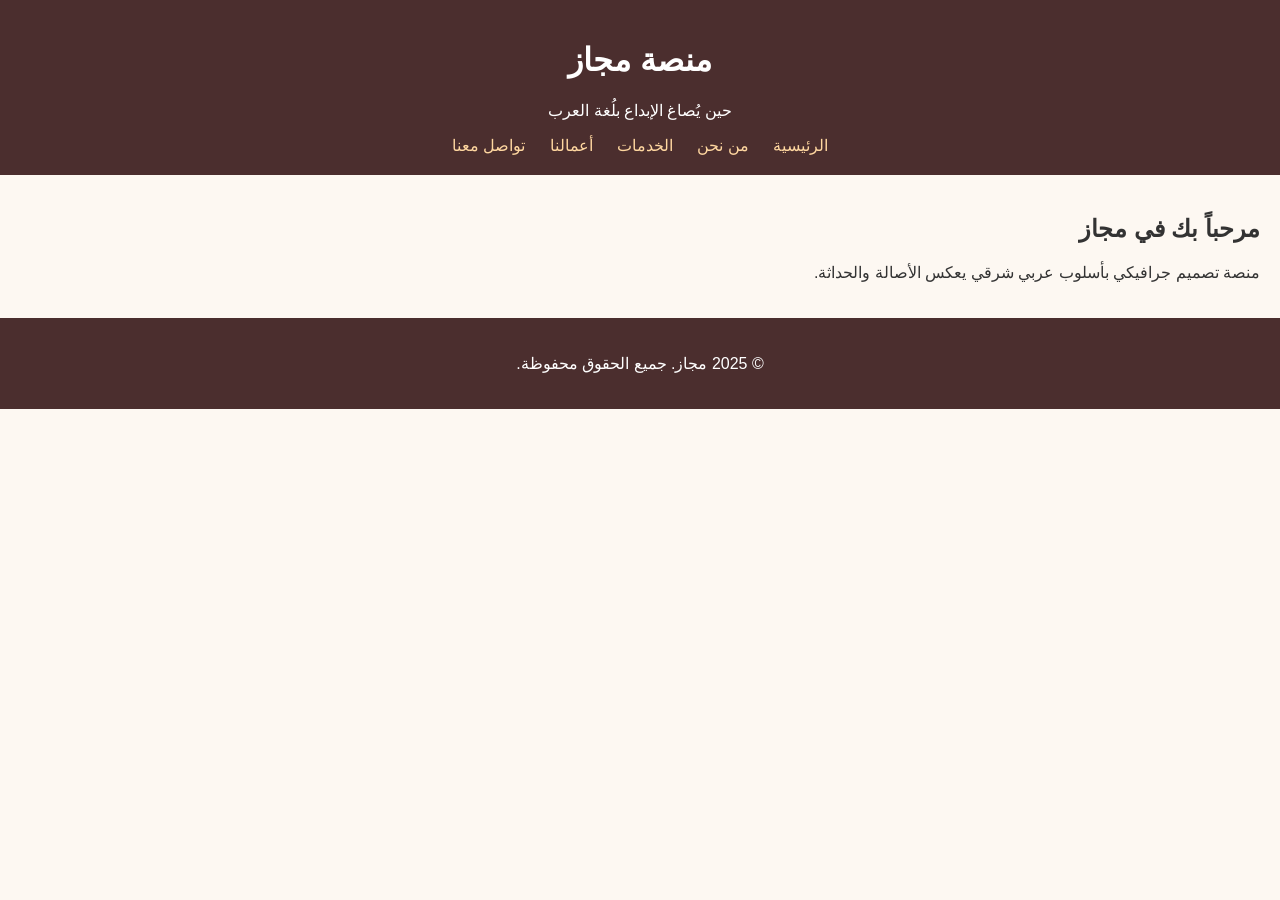
==== index.html @ 80d88977 "Add files via upload" ====
<!DOCTYPE html>
<html lang="ar" dir="rtl">
<head>
    <meta charset="UTF-8">
    <title>مجاز | حين يُصاغ الإبداع بلُغة العرب</title>
    <link rel="stylesheet" href="style.css">
</head>
<body>
    <header>
        <h1>منصة مجاز</h1>
        <p>حين يُصاغ الإبداع بلُغة العرب</p>
        <nav>
            <a href="index.html">الرئيسية</a>
            <a href="about.html">من نحن</a>
            <a href="services.html">الخدمات</a>
            <a href="portfolio.html">أعمالنا</a>
            <a href="contact.html">تواصل معنا</a>
        </nav>
    </header>
    <main>
        <h2>مرحباً بك في مجاز</h2>
        <p>منصة تصميم جرافيكي بأسلوب عربي شرقي يعكس الأصالة والحداثة.</p>
    </main>
    <footer>
        <p>© 2025 مجاز. جميع الحقوق محفوظة.</p>
    </footer>
</body>
</html>
---- style.css ----
body {
    font-family: 'Arial', sans-serif;
    background-color: #fdf8f2;
    color: #333;
    margin: 0;
    padding: 0;
    direction: rtl;
    text-align: right;
}

header, footer {
    background-color: #4b2e2e;
    color: #fff;
    padding: 20px;
    text-align: center;
}

nav a {
    margin: 0 10px;
    color: #ffd7a0;
    text-decoration: none;
}

main {
    padding: 20px;
}
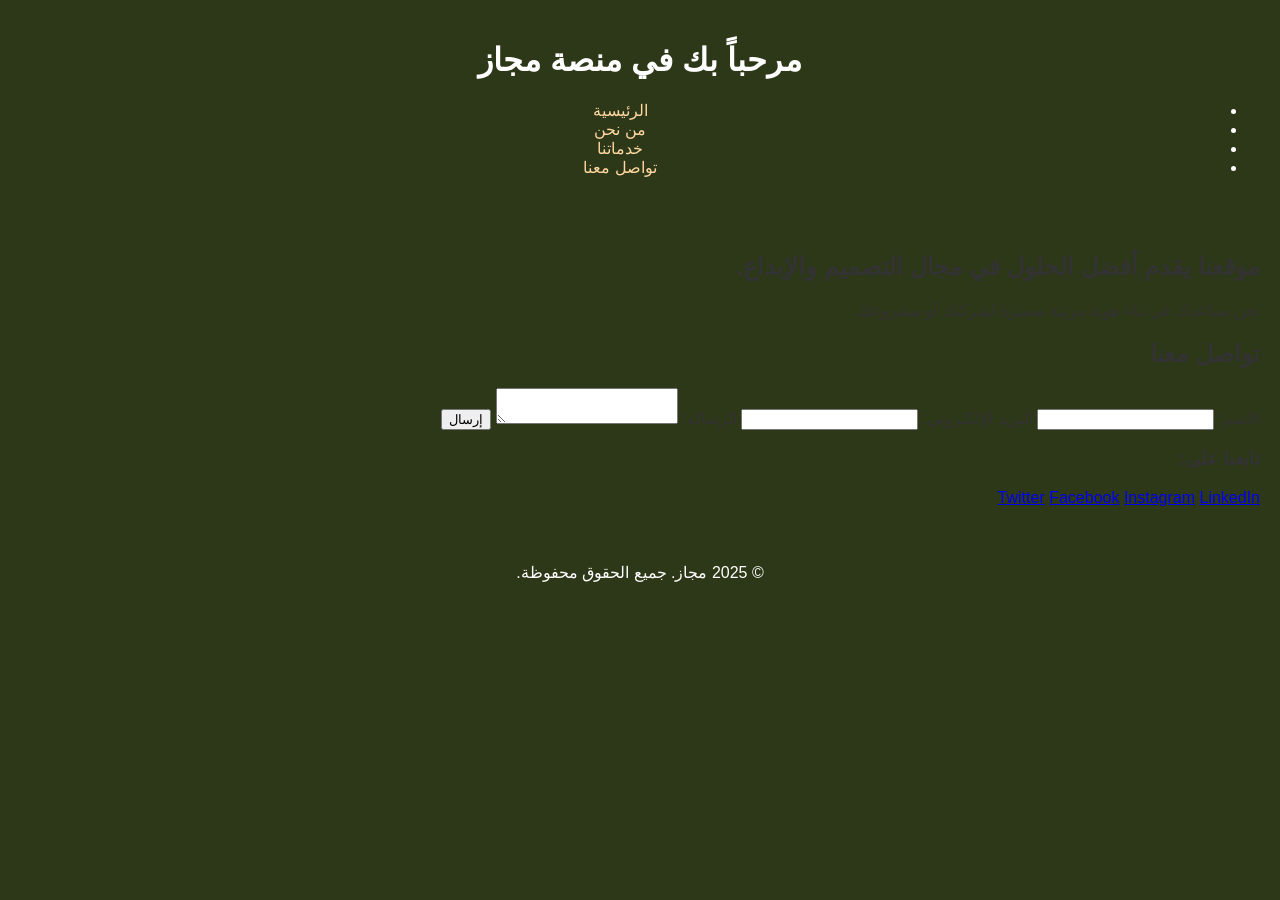
==== commit 84fdd99c: "Update index.html" ====
--- a/index.html
+++ b/index.html
@@ -1,28 +1,64 @@
 <!DOCTYPE html>
-<html lang="ar" dir="rtl">
+<html lang="ar">
 <head>
     <meta charset="UTF-8">
-    <title>مجاز | حين يُصاغ الإبداع بلُغة العرب</title>
+    <meta name="viewport" content="width=device-width, initial-scale=1.0">
+    <title>مجاز - المنصة</title>
     <link rel="stylesheet" href="style.css">
 </head>
 <body>
+
+    <!-- Header -->
     <header>
-        <h1>منصة مجاز</h1>
-        <p>حين يُصاغ الإبداع بلُغة العرب</p>
+        <h1>مرحباً بك في منصة مجاز</h1>
         <nav>
-            <a href="index.html">الرئيسية</a>
-            <a href="about.html">من نحن</a>
-            <a href="services.html">الخدمات</a>
-            <a href="portfolio.html">أعمالنا</a>
-            <a href="contact.html">تواصل معنا</a>
+            <ul>
+                <li><a href="index.html">الرئيسية</a></li>
+                <li><a href="about.html">من نحن</a></li>
+                <li><a href="services.html">خدماتنا</a></li>
+                <li><a href="contact.html">تواصل معنا</a></li>
+            </ul>
         </nav>
     </header>
+
+    <!-- Main Content -->
     <main>
-        <h2>مرحباً بك في مجاز</h2>
-        <p>منصة تصميم جرافيكي بأسلوب عربي شرقي يعكس الأصالة والحداثة.</p>
+        <section class="intro">
+            <h2>موقعنا يقدم أفضل الحلول في مجال التصميم والإبداع.</h2>
+            <p>نحن نساعدك في بناء هوية مرئية متميزة لشركتك أو مشروعك.</p>
+        </section>
+
+        <!-- Contact Form Section -->
+        <section class="contact">
+            <h2>تواصل معنا</h2>
+            <form action="https://formspree.io/f/your-email" method="POST">
+                <label for="name">الاسم:</label>
+                <input type="text" id="name" name="name" required>
+
+                <label for="email">البريد الإلكتروني:</label>
+                <input type="email" id="email" name="email" required>
+
+                <label for="message">الرسالة:</label>
+                <textarea id="message" name="message" required></textarea>
+
+                <button type="submit">إرسال</button>
+            </form>
+        </section>
+
+        <!-- Social Media Links -->
+        <section class="social-links">
+            <h3>تابعنا على:</h3>
+            <a href="https://twitter.com/your-profile" target="_blank">Twitter</a>
+            <a href="https://facebook.com/your-profile" target="_blank">Facebook</a>
+            <a href="https://instagram.com/your-profile" target="_blank">Instagram</a>
+            <a href="https://linkedin.com/your-profile" target="_blank">LinkedIn</a>
+        </section>
     </main>
+
+    <!-- Footer -->
     <footer>
-        <p>© 2025 مجاز. جميع الحقوق محفوظة.</p>
+        <p>&copy; 2025 مجاز. جميع الحقوق محفوظة.</p>
     </footer>
+
 </body>
-</html>+</html>
--- a/style.css
+++ b/style.css
@@ -1,6 +1,6 @@
 body {
     font-family: 'Arial', sans-serif;
-    background-color: #fdf8f2;
+    background-color: #2d3818;
     color: #333;
     margin: 0;
     padding: 0;
@@ -9,7 +9,7 @@
 }
 
 header, footer {
-    background-color: #4b2e2e;
+    background-color: #2d3818;
     color: #fff;
     padding: 20px;
     text-align: center;
@@ -23,4 +23,4 @@
 
 main {
     padding: 20px;
-}+}
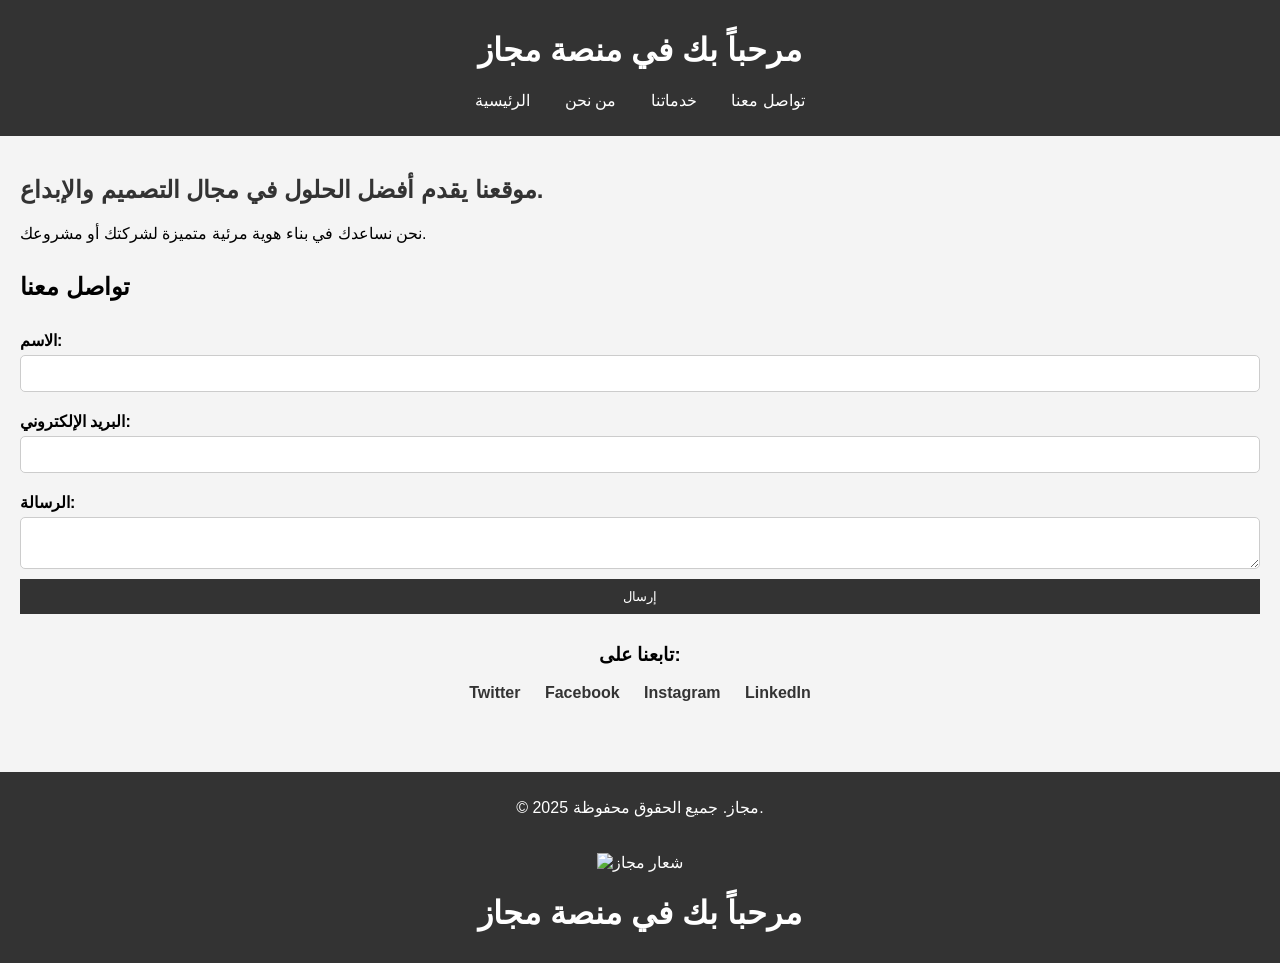
==== commit fb82abce: "Update index.html" ====
--- a/index.html
+++ b/index.html
@@ -62,3 +62,9 @@
 
 </body>
 </html>
+<!-- مثال لإضافة صورة الشعار في الهيدر -->
+<header>
+    <img src="path/to/logo.png" alt="شعار مجاز" class="logo">
+    <h1>مرحباً بك في منصة مجاز</h1>
+    <!-- باقي الكود -->
+</header>
--- a/style.css
+++ b/style.css
@@ -1,26 +1,95 @@
+/* Basic Styling */
 body {
-    font-family: 'Arial', sans-serif;
-    background-color: #2d3818;
-    color: #333;
+    font-family: Arial, sans-serif;
+    background-color: #f4f4f4;
     margin: 0;
     padding: 0;
-    direction: rtl;
-    text-align: right;
 }
 
-header, footer {
-    background-color: #2d3818;
-    color: #fff;
-    padding: 20px;
+header {
+    background-color: #333;
+    color: white;
+    padding: 10px 0;
     text-align: center;
 }
 
-nav a {
-    margin: 0 10px;
-    color: #ffd7a0;
+header nav ul {
+    list-style: none;
+    padding: 0;
+}
+
+header nav ul li {
+    display: inline;
+    margin: 0 15px;
+}
+
+header nav ul li a {
+    color: white;
     text-decoration: none;
 }
 
 main {
     padding: 20px;
 }
+
+.intro h2 {
+    color: #333;
+}
+
+.contact {
+    margin-top: 30px;
+}
+
+.contact form {
+    display: flex;
+    flex-direction: column;
+}
+
+.contact label {
+    margin-top: 10px;
+    font-weight: bold;
+}
+
+.contact input, .contact textarea {
+    padding: 10px;
+    margin-top: 5px;
+    margin-bottom: 10px;
+    border: 1px solid #ccc;
+    border-radius: 5px;
+}
+
+.contact button {
+    padding: 10px;
+    background-color: #333;
+    color: white;
+    border: none;
+    cursor: pointer;
+}
+
+.contact button:hover {
+    background-color: #555;
+}
+
+.social-links {
+    margin-top: 30px;
+    text-align: center;
+}
+
+.social-links a {
+    margin: 0 10px;
+    text-decoration: none;
+    color: #333;
+    font-weight: bold;
+}
+
+.social-links a:hover {
+    color: #007bff;
+}
+
+footer {
+    background-color: #333;
+    color: white;
+    padding: 10px 0;
+    text-align: center;
+    margin-top: 50px;
+}
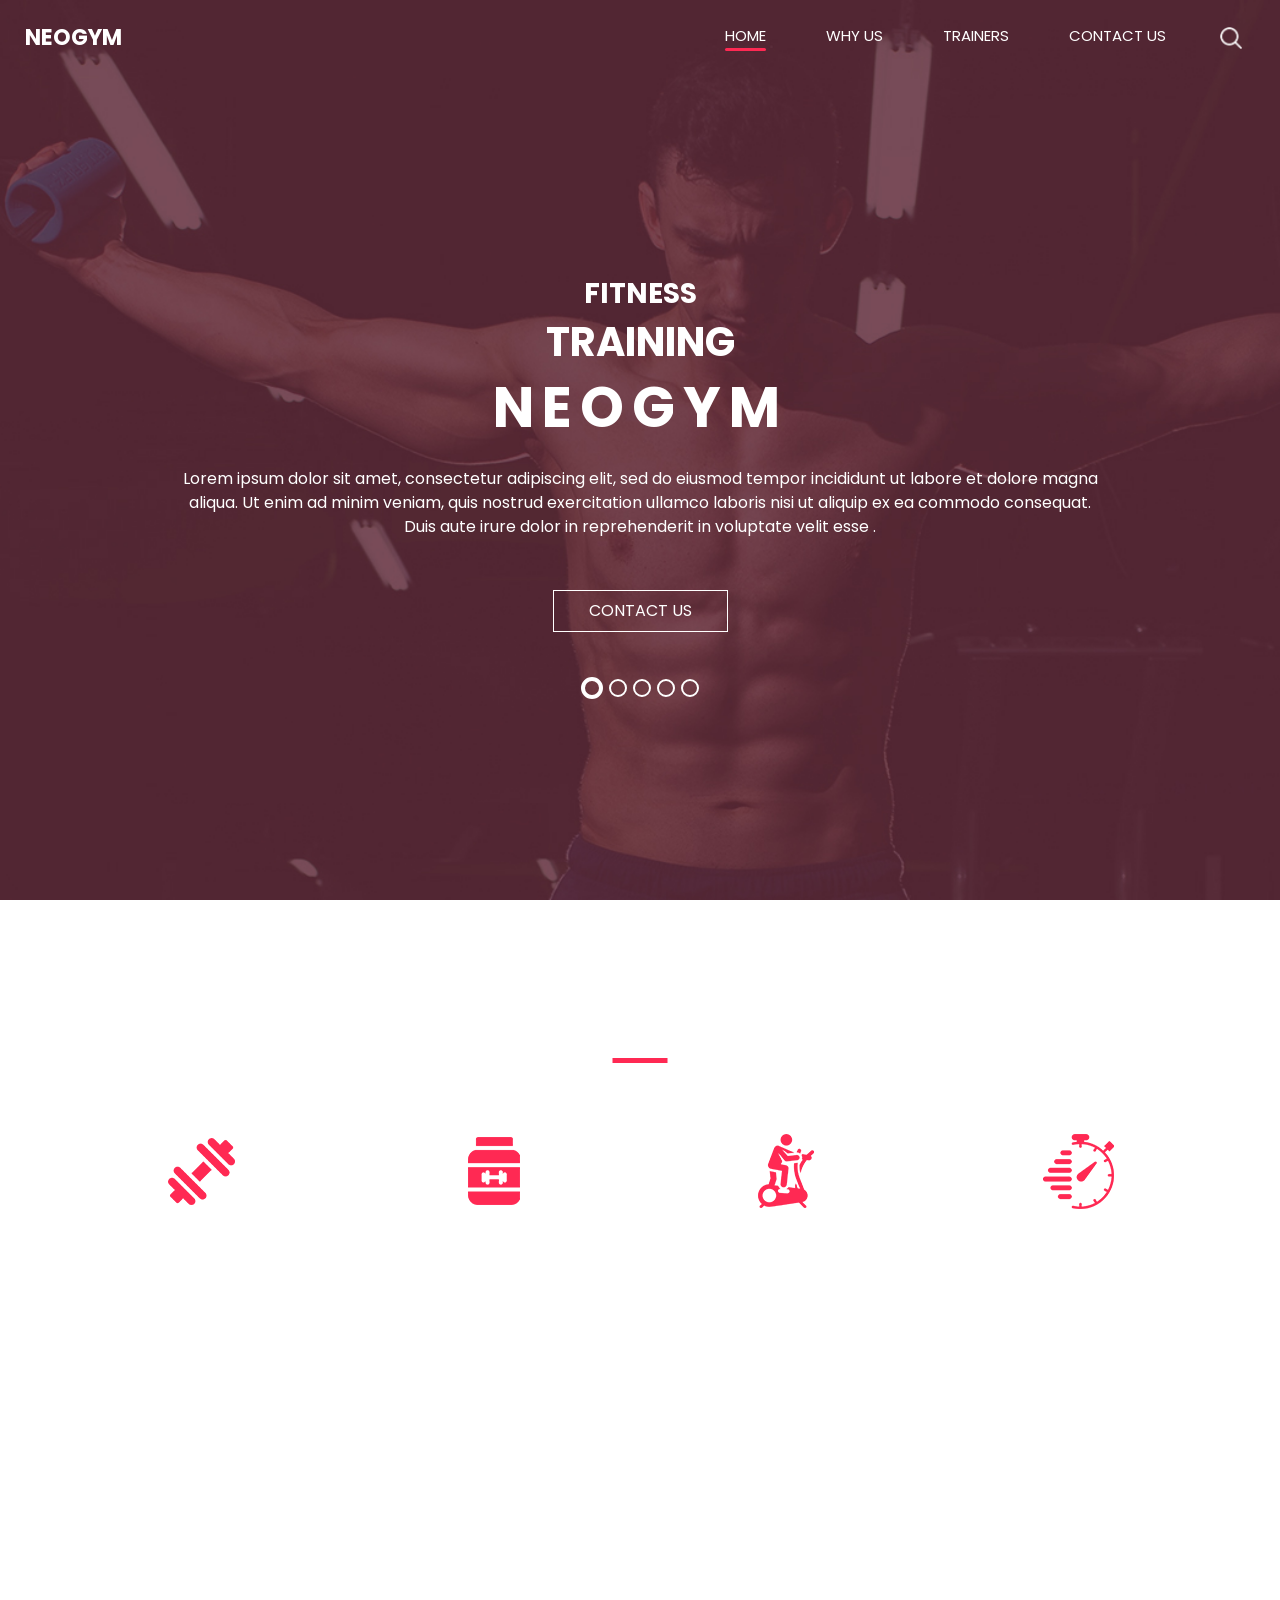
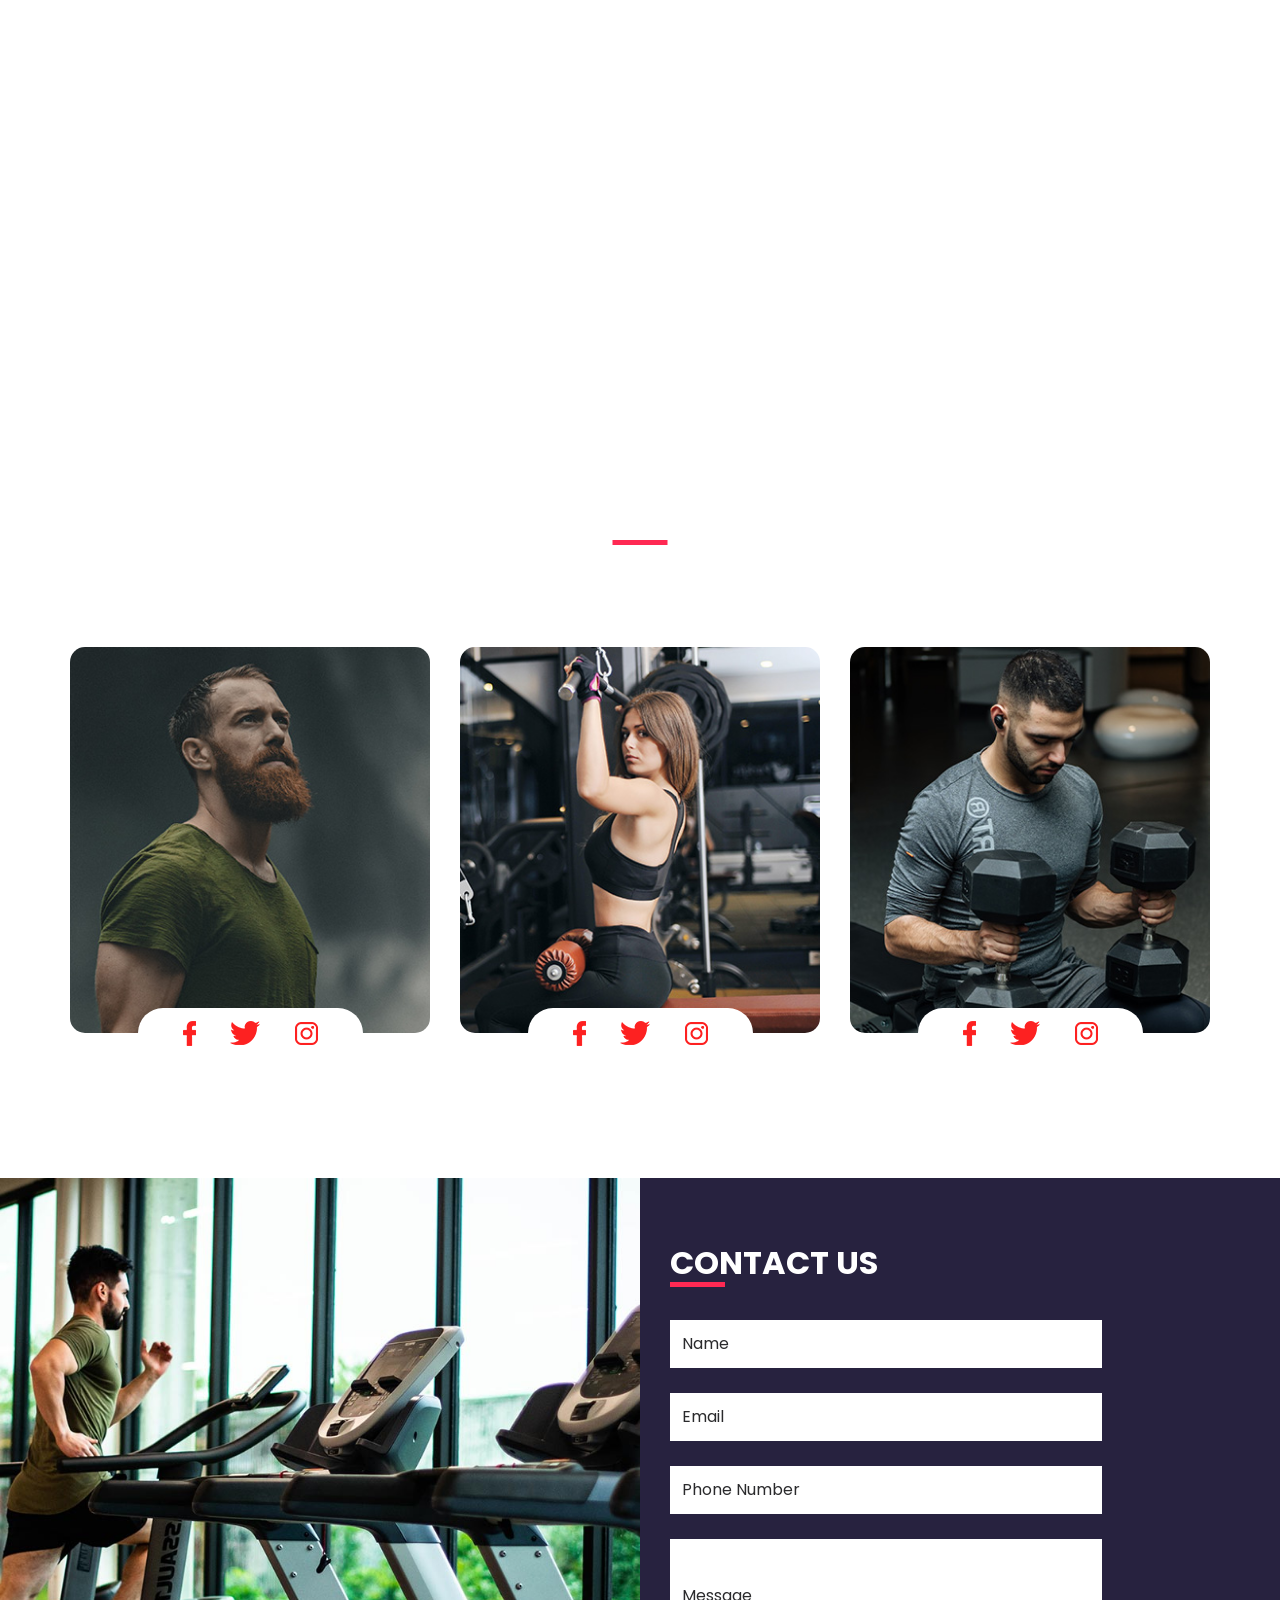
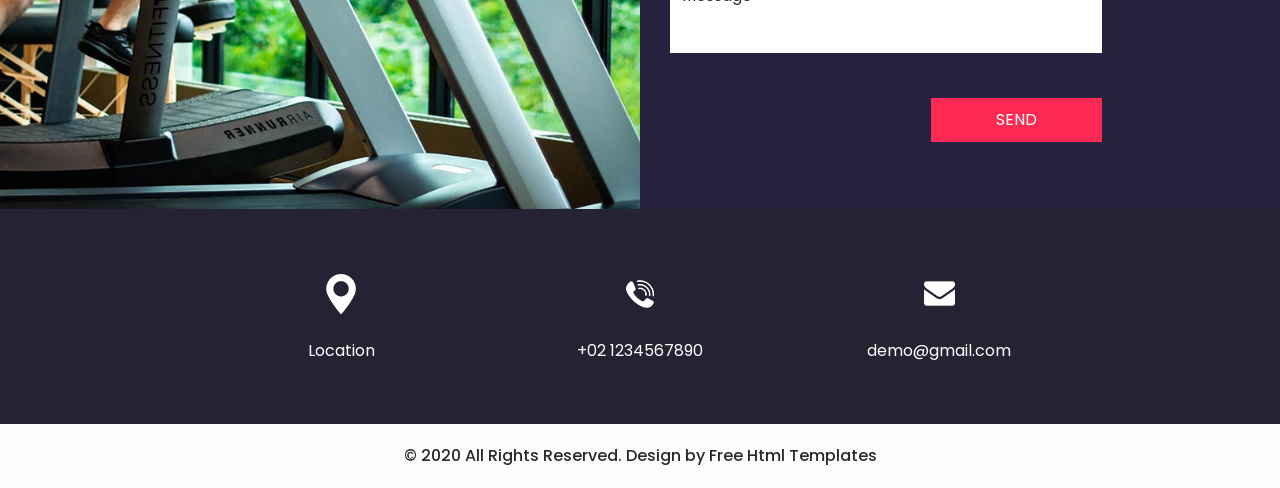
==== commit 384072a5: "Add files via upload" ====
--- a/index.html
+++ b/index.html
@@ -1,70 +1,524 @@
-<!DOCTYPE html>
-<html lang="ar">
-<head>
-    <meta charset="UTF-8">
-    <meta name="viewport" content="width=device-width, initial-scale=1.0">
-    <title>مجاز - المنصة</title>
-    <link rel="stylesheet" href="style.css">
-</head>
-<body>
-
-    <!-- Header -->
-    <header>
-        <h1>مرحباً بك في منصة مجاز</h1>
-        <nav>
-            <ul>
-                <li><a href="index.html">الرئيسية</a></li>
-                <li><a href="about.html">من نحن</a></li>
-                <li><a href="services.html">خدماتنا</a></li>
-                <li><a href="contact.html">تواصل معنا</a></li>
-            </ul>
-        </nav>
-    </header>
-
-    <!-- Main Content -->
-    <main>
-        <section class="intro">
-            <h2>موقعنا يقدم أفضل الحلول في مجال التصميم والإبداع.</h2>
-            <p>نحن نساعدك في بناء هوية مرئية متميزة لشركتك أو مشروعك.</p>
-        </section>
-
-        <!-- Contact Form Section -->
-        <section class="contact">
-            <h2>تواصل معنا</h2>
-            <form action="https://formspree.io/f/your-email" method="POST">
-                <label for="name">الاسم:</label>
-                <input type="text" id="name" name="name" required>
-
-                <label for="email">البريد الإلكتروني:</label>
-                <input type="email" id="email" name="email" required>
-
-                <label for="message">الرسالة:</label>
-                <textarea id="message" name="message" required></textarea>
-
-                <button type="submit">إرسال</button>
-            </form>
-        </section>
-
-        <!-- Social Media Links -->
-        <section class="social-links">
-            <h3>تابعنا على:</h3>
-            <a href="https://twitter.com/your-profile" target="_blank">Twitter</a>
-            <a href="https://facebook.com/your-profile" target="_blank">Facebook</a>
-            <a href="https://instagram.com/your-profile" target="_blank">Instagram</a>
-            <a href="https://linkedin.com/your-profile" target="_blank">LinkedIn</a>
-        </section>
-    </main>
-
-    <!-- Footer -->
-    <footer>
-        <p>&copy; 2025 مجاز. جميع الحقوق محفوظة.</p>
-    </footer>
-
-</body>
-</html>
-<!-- مثال لإضافة صورة الشعار في الهيدر -->
-<header>
-    <img src="path/to/logo.png" alt="شعار مجاز" class="logo">
-    <h1>مرحباً بك في منصة مجاز</h1>
-    <!-- باقي الكود -->
-</header>
+<!DOCTYPE html>
+<html>
+
+<head>
+  <!-- Basic -->
+  <meta charset="utf-8" />
+  <meta http-equiv="X-UA-Compatible" content="IE=edge" />
+  <!-- Mobile Metas -->
+  <meta name="viewport" content="width=device-width, initial-scale=1, shrink-to-fit=no" />
+  <!-- Site Metas -->
+  <meta name="keywords" content="" />
+  <meta name="description" content="" />
+  <meta name="author" content="" />
+
+  <title>Neogym</title>
+
+  <!-- slider stylesheet -->
+  <link rel="stylesheet" type="text/css" href="https://cdnjs.cloudflare.com/ajax/libs/OwlCarousel2/2.3.4/assets/owl.carousel.min.css" />
+
+  <!-- bootstrap core css -->
+  <link rel="stylesheet" type="text/css" href="css/bootstrap.css" />
+
+  <!-- fonts style -->
+  <link href="https://fonts.googleapis.com/css?family=Poppins:400,600,700&display=swap" rel="stylesheet">
+  <!-- Custom styles for this template -->
+  <link href="css/style.css" rel="stylesheet" />
+  <!-- responsive style -->
+  <link href="css/responsive.css" rel="stylesheet" />
+</head>
+
+<body>
+  <div class="hero_area">
+    <!-- header section strats -->
+    <header class="header_section">
+      <div class="container-fluid">
+        <nav class="navbar navbar-expand-lg custom_nav-container ">
+          <a class="navbar-brand" href="index.html">
+            <span>
+              Neogym
+            </span>
+          </a>
+          <button class="navbar-toggler" type="button" data-toggle="collapse" data-target="#navbarSupportedContent" aria-controls="navbarSupportedContent" aria-expanded="false" aria-label="Toggle navigation">
+            <span class="navbar-toggler-icon"></span>
+          </button>
+
+          <div class="collapse navbar-collapse" id="navbarSupportedContent">
+            <div class="d-flex ml-auto flex-column flex-lg-row align-items-center">
+              <ul class="navbar-nav  ">
+                <li class="nav-item active">
+                  <a class="nav-link" href="index.html">Home <span class="sr-only">(current)</span></a>
+                </li>
+                <li class="nav-item ">
+                  <a class="nav-link" href="why.html"> Why us </a>
+                </li>
+                </li>
+                <li class="nav-item">
+                  <a class="nav-link" href="trainer.html"> trainers</a>
+                </li>
+                <li class="nav-item">
+                  <a class="nav-link" href="contact.html"> Contact Us</a>
+                </li>
+              </ul>
+              <div class="user_option">
+                <form class="form-inline my-2 my-lg-0 ml-0 ml-lg-4 mb-3 mb-lg-0">
+                  <button class="btn  my-2 my-sm-0 nav_search-btn" type="submit"></button>
+                </form>
+              </div>
+            </div>
+          </div>
+        </nav>
+      </div>
+    </header>
+    <!-- end header section -->
+    <!-- slider section -->
+    <section class=" slider_section position-relative">
+      <div id="carouselExampleIndicators" class="carousel slide" data-ride="carousel">
+        <div class="carousel-inner">
+          <div class="carousel-item active">
+            <div class="container">
+              <div class="col-lg-10 col-md-11 mx-auto">
+                <div class="detail-box">
+                  <div>
+                    <h3>
+                      Fitness
+                    </h3>
+                    <h2>
+                      Training
+                    </h2>
+                    <h1>
+                      Neogym
+                    </h1>
+                    <p>
+                      Lorem ipsum dolor sit amet, consectetur adipiscing elit, sed do eiusmod tempor incididunt ut labore et dolore magna aliqua. Ut enim ad minim veniam, quis nostrud exercitation ullamco laboris nisi ut aliquip ex ea commodo consequat. Duis aute irure dolor in reprehenderit in voluptate velit esse .
+                    </p>
+                    <div class="">
+                      <a href="">
+                        Contact Us
+                      </a>
+                    </div>
+                  </div>
+                </div>
+              </div>
+            </div>
+          </div>
+          <div class="carousel-item">
+            <div class="container">
+              <div class="col-lg-10 col-md-11 mx-auto">
+                <div class="detail-box">
+                  <div>
+                    <h3>
+                      Fitness
+                    </h3>
+                    <h2>
+                      Training
+                    </h2>
+                    <h1>
+                      Neogym
+                    </h1>
+                    <p>
+                      Lorem ipsum dolor sit amet, consectetur adipiscing elit, sed do eiusmod tempor incididunt ut labore et dolore magna aliqua. Ut enim ad minim veniam, quis nostrud exercitation ullamco laboris nisi ut aliquip ex ea commodo consequat. Duis aute irure dolor in reprehenderit in voluptate velit esse .
+                    </p>
+                    <div class="">
+                      <a href="">
+                        Contact Us
+                      </a>
+                    </div>
+                  </div>
+                </div>
+              </div>
+            </div>
+          </div>
+          <div class="carousel-item">
+            <div class="container">
+              <div class="col-lg-10 col-md-11 mx-auto">
+                <div class="detail-box">
+                  <div>
+                    <h3>
+                      Fitness
+                    </h3>
+                    <h2>
+                      Training
+                    </h2>
+                    <h1>
+                      Neogym
+                    </h1>
+                    <p>
+                      Lorem ipsum dolor sit amet, consectetur adipiscing elit, sed do eiusmod tempor incididunt ut labore et dolore magna aliqua. Ut enim ad minim veniam, quis nostrud exercitation ullamco laboris nisi ut aliquip ex ea commodo consequat. Duis aute irure dolor in reprehenderit in voluptate velit esse .
+                    </p>
+                    <div class="">
+                      <a href="">
+                        Contact Us
+                      </a>
+                    </div>
+                  </div>
+                </div>
+              </div>
+            </div>
+          </div>
+          <div class="carousel-item">
+            <div class="container">
+              <div class="col-lg-10 col-md-11 mx-auto">
+                <div class="detail-box">
+                  <div>
+                    <h3>
+                      Fitness
+                    </h3>
+                    <h2>
+                      Training
+                    </h2>
+                    <h1>
+                      Neogym
+                    </h1>
+                    <p>
+                      Lorem ipsum dolor sit amet, consectetur adipiscing elit, sed do eiusmod tempor incididunt ut labore et dolore magna aliqua. Ut enim ad minim veniam, quis nostrud exercitation ullamco laboris nisi ut aliquip ex ea commodo consequat. Duis aute irure dolor in reprehenderit in voluptate velit esse .
+                    </p>
+                    <div class="">
+                      <a href="">
+                        Contact Us
+                      </a>
+                    </div>
+                  </div>
+                </div>
+              </div>
+            </div>
+          </div>
+          <div class="carousel-item">
+            <div class="container">
+              <div class="col-lg-10 col-md-11 mx-auto">
+                <div class="detail-box">
+                  <div>
+                    <h3>
+                      Fitness
+                    </h3>
+                    <h2>
+                      Training
+                    </h2>
+                    <h1>
+                      Neogym
+                    </h1>
+                    <p>
+                      Lorem ipsum dolor sit amet, consectetur adipiscing elit, sed do eiusmod tempor incididunt ut labore et dolore magna aliqua. Ut enim ad minim veniam, quis nostrud exercitation ullamco laboris nisi ut aliquip ex ea commodo consequat. Duis aute irure dolor in reprehenderit in voluptate velit esse .
+                    </p>
+                    <div class="">
+                      <a href="">
+                        Contact Us
+                      </a>
+                    </div>
+                  </div>
+                </div>
+              </div>
+            </div>
+          </div>
+        </div>
+        <ol class="carousel-indicators">
+          <li data-target="#carouselExampleIndicators" data-slide-to="0" class="active"></li>
+          <li data-target="#carouselExampleIndicators" data-slide-to="1"></li>
+          <li data-target="#carouselExampleIndicators" data-slide-to="2"></li>
+          <li data-target="#carouselExampleIndicators" data-slide-to="3"></li>
+          <li data-target="#carouselExampleIndicators" data-slide-to="4"></li>
+        </ol>
+      </div>
+    </section>
+    <!-- end slider section -->
+  </div>
+
+
+  <!-- Us section -->
+
+  <section class="us_section layout_padding">
+    <div class="container">
+      <div class="heading_container">
+        <h2>
+          Why Choose Us
+        </h2>
+      </div>
+
+      <div class="us_container ">
+        <div class="row">
+          <div class="col-lg-3 col-md-6">
+            <div class="box">
+              <div class="img-box">
+                <img src="images/u-1.png" alt="">
+              </div>
+              <div class="detail-box">
+                <h5>
+                  QUALITY EQUIPMENT
+                </h5>
+                <p>
+                  ipsum dolor sit amet, consectetur adipiscing elit, sed do eiusmod tempor
+                </p>
+              </div>
+            </div>
+          </div>
+          <div class="col-lg-3 col-md-6">
+            <div class="box">
+              <div class="img-box">
+                <img src="images/u-4.png" alt="">
+              </div>
+              <div class="detail-box">
+                <h5>
+                  NUTRITION
+                </h5>
+                <p>
+                  ipsum dolor sit amet, consectetur adipiscing elit, sed do eiusmod tempor
+                </p>
+              </div>
+            </div>
+          </div>
+          <div class="col-lg-3 col-md-6">
+            <div class="box">
+              <div class="img-box">
+                <img src="images/u-2.png" alt="">
+              </div>
+              <div class="detail-box">
+                <h5>
+                  HEALTHY DIET PLAN
+                </h5>
+                <p>
+                  ipsum dolor sit amet, consectetur adipiscing elit, sed do eiusmod tempor
+                </p>
+              </div>
+            </div>
+          </div>
+          <div class="col-lg-3 col-md-6">
+            <div class="box">
+              <div class="img-box">
+                <img src="images/u-3.png" alt="">
+              </div>
+              <div class="detail-box">
+                <h5>
+                  SPORT TRAINING
+                </h5>
+                <p>
+                  ipsum dolor sit amet, consectetur adipiscing elit, sed do eiusmod tempor
+                </p>
+              </div>
+            </div>
+          </div>
+        </div>
+      </div>
+    </div>
+  </section>
+
+  <!-- end us section -->
+
+
+  <!-- heathy section -->
+
+  <section class="heathy_section layout_padding">
+    <div class="container">
+
+      <div class="row">
+        <div class="col-md-12 mx-auto">
+          <div class="detail-box">
+            <h2>
+              HEALTHY MIND, HEALTHY BODY
+            </h2>
+            <p>
+              Lorem ipsum dolor sit amet, consectetur adipiscing elit, sed do eiusmod tempor incididunt ut labore et dolore magna aliqua. Ut enim ad minim veniam, quis nostrud exercitation ullamco laboris nisi ut aliquip ex ea commodo consequat. Duis aute irure dolor in reprehenderit in voluptate velit esse cillumLorem ipsum dolor sit amet, consectetur adipiscing elit, sed do eiusmod tempor incididunt ut labore et dolore magna aliqua. Ut enim ad minim veniam, quis nostrud exercitation ullamco laboris nisi ut aliquip ex ea commodo consequat. Duis aute irure dolor in reprehenderit in voluptate velit esse cillum
+            </p>
+            <div class="btn-box">
+              <a href="">
+                READ MORE
+              </a>
+            </div>
+          </div>
+        </div>
+      </div>
+
+    </div>
+  </section>
+
+  <!-- end heathy section -->
+
+  <!-- trainer section -->
+
+  <section class="trainer_section layout_padding">
+    <div class="container">
+      <div class="heading_container">
+        <h2>
+          Our Gym Trainers
+        </h2>
+      </div>
+      <div class="row">
+        <div class="col-lg-4 col-md-6 mx-auto">
+          <div class="box">
+            <div class="name">
+              <h5>
+                Smirth Jon
+              </h5>
+            </div>
+            <div class="img-box">
+              <img src="images/t1.jpg" alt="">
+            </div>
+            <div class="social_box">
+              <a href="">
+                <img src="images/facebook-logo.png" alt="">
+              </a>
+              <a href="">
+                <img src="images/twitter.png" alt="">
+              </a>
+              <a href="">
+                <img src="images/instagram-logo.png" alt="">
+              </a>
+            </div>
+          </div>
+        </div>
+        <div class="col-lg-4 col-md-6 mx-auto">
+          <div class="box">
+            <div class="name">
+              <h5>
+                Jean Doe
+              </h5>
+            </div>
+            <div class="img-box">
+              <img src="images/t2.jpg" alt="">
+            </div>
+            <div class="social_box">
+              <a href="">
+                <img src="images/facebook-logo.png" alt="">
+              </a>
+              <a href="">
+                <img src="images/twitter.png" alt="">
+              </a>
+              <a href="">
+                <img src="images/instagram-logo.png" alt="">
+              </a>
+            </div>
+          </div>
+        </div>
+        <div class="col-lg-4 col-md-6 mx-auto">
+          <div class="box">
+            <div class="name">
+              <h5>
+                Alex Den
+              </h5>
+            </div>
+            <div class="img-box">
+              <img src="images/t3.jpg" alt="">
+            </div>
+            <div class="social_box">
+              <a href="">
+                <img src="images/facebook-logo.png" alt="">
+              </a>
+              <a href="">
+                <img src="images/twitter.png" alt="">
+              </a>
+              <a href="">
+                <img src="images/instagram-logo.png" alt="">
+              </a>
+            </div>
+          </div>
+        </div>
+      </div>
+    </div>
+  </section>
+
+  <!-- end trainer section -->
+
+  <!-- contact section -->
+
+  <section class="contact_section ">
+    <div class="container-fluid">
+      <div class="row">
+        <div class="col-md-6 px-0">
+          <div class="img-box">
+            <img src="images/contact-img.jpg" alt="">
+          </div>
+        </div>
+        <div class="col-lg-5 col-md-6">
+          <div class="form_container pr-0 pr-lg-5 mr-0 mr-lg-2">
+            <div class="heading_container">
+              <h2>
+                Contact Us
+              </h2>
+            </div>
+            <form action="">
+              <div>
+                <input type="text" placeholder="Name" />
+              </div>
+              <div>
+                <input type="email" placeholder="Email" />
+              </div>
+              <div>
+                <input type="text" placeholder="Phone Number" />
+              </div>
+              <div>
+                <input type="text" class="message-box" placeholder="Message" />
+              </div>
+              <div class="d-flex ">
+                <button>
+                  Send
+                </button>
+              </div>
+            </form>
+          </div>
+        </div>
+      </div>
+    </div>
+  </section>
+
+  <!-- end contact section -->
+
+  <!-- info section -->
+  <section class="info_section layout_padding2">
+    <div class="container">
+      <div class="info_items">
+        <a href="">
+          <div class="item ">
+            <div class="img-box box-1">
+              <img src="" alt="">
+            </div>
+            <div class="detail-box">
+              <p>
+                Location
+              </p>
+            </div>
+          </div>
+        </a>
+        <a href="">
+          <div class="item ">
+            <div class="img-box box-2">
+              <img src="" alt="">
+            </div>
+            <div class="detail-box">
+              <p>
+                +02 1234567890
+              </p>
+            </div>
+          </div>
+        </a>
+        <a href="">
+          <div class="item ">
+            <div class="img-box box-3">
+              <img src="" alt="">
+            </div>
+            <div class="detail-box">
+              <p>
+                demo@gmail.com
+              </p>
+            </div>
+          </div>
+        </a>
+      </div>
+    </div>
+  </section>
+
+  <!-- end info_section -->
+
+  <!-- footer section -->
+  <footer class="container-fluid footer_section">
+    <p>
+      &copy; 2020 All Rights Reserved. Design by
+      <a href="https://html.design/">Free Html Templates</a>
+    </p>
+  </footer>
+  <!-- footer section -->
+
+  <script src="js/jquery-3.4.1.min.js"></script>
+  <script src="js/bootstrap.js"></script>
+
+</body>
+
+</html>
--- a/css/style.css
+++ b/css/style.css
@@ -0,0 +1,593 @@
+body {
+  font-family: 'Poppins', sans-serif;
+  color: #000000;
+  background-color: #ffffff;
+}
+
+.layout_padding {
+  padding-top: 120px;
+  padding-bottom: 120px;
+}
+
+.layout_padding2 {
+  padding-top: 45px;
+  padding-bottom: 45px;
+}
+
+.layout_padding2-top {
+  padding-top: 45px;
+}
+
+.layout_padding2-bottom {
+  padding-bottom: 45px;
+}
+
+.layout_padding-top {
+  padding-top: 120px;
+}
+
+.layout_padding-bottom {
+  padding-bottom: 120px;
+}
+
+.heading_container {
+  display: -webkit-box;
+  display: -ms-flexbox;
+  display: flex;
+  -webkit-box-pack: center;
+      -ms-flex-pack: center;
+          justify-content: center;
+  text-align: center;
+}
+
+.heading_container h2 {
+  font-weight: bold;
+  position: relative;
+  padding-bottom: 5px;
+  text-transform: uppercase;
+}
+
+.heading_container h2::before {
+  content: "";
+  position: absolute;
+  bottom: 0;
+  left: 50%;
+  width: 55px;
+  height: 5px;
+  background-color: #ff2953;
+  -webkit-transform: translateX(-50%);
+          transform: translateX(-50%);
+}
+
+/*header section*/
+.hero_area {
+  height: 100vh;
+  display: -webkit-box;
+  display: -ms-flexbox;
+  display: flex;
+  -webkit-box-orient: vertical;
+  -webkit-box-direction: normal;
+      -ms-flex-direction: column;
+          flex-direction: column;
+  background-image: url(../images/hero-bg.jpg);
+  background-size: cover;
+  background-attachment: fixed;
+}
+
+.sub_page .hero_area {
+  height: auto;
+}
+
+.sub_page .who_section.layout_padding {
+  padding-top: 0;
+}
+
+.hero_area.sub_pages {
+  height: auto;
+}
+
+.header_section .container-fluid {
+  padding-right: 25px;
+  padding-left: 25px;
+}
+
+.header_section .nav_container {
+  margin: 0 auto;
+}
+
+.custom_nav-container.navbar-expand-lg .navbar-nav .nav-item .nav-link {
+  margin: 10px 30px;
+  padding: 0;
+  padding-bottom: 3px;
+  color: #ffffff;
+  text-align: center;
+  position: relative;
+  text-transform: uppercase;
+  font-size: 15px;
+}
+
+.custom_nav-container.navbar-expand-lg .navbar-nav .nav-item .nav-link::after {
+  display: none;
+  content: "";
+  position: absolute;
+  left: 0;
+  bottom: 0;
+  width: 100%;
+  height: 3px;
+  border-radius: 5px;
+  background-color: #ffffff;
+}
+
+.custom_nav-container.navbar-expand-lg .navbar-nav .nav-item.active a::after, .custom_nav-container.navbar-expand-lg .navbar-nav .nav-item:hover a::after {
+  display: block;
+  background-color: #ff2953;
+}
+
+a,
+a:hover,
+a:focus {
+  text-decoration: none;
+}
+
+a:hover,
+a:focus {
+  color: initial;
+}
+
+.btn,
+.btn:focus {
+  outline: none !important;
+  -webkit-box-shadow: none;
+          box-shadow: none;
+}
+
+.user_option {
+  display: -webkit-box;
+  display: -ms-flexbox;
+  display: flex;
+  -webkit-box-align: center;
+      -ms-flex-align: center;
+          align-items: center;
+}
+
+.user_option a {
+  color: #ffffff;
+  margin: 10px 30px;
+}
+
+.custom_nav-container .nav_search-btn {
+  background-image: url(../images/search-icon.png);
+  background-size: 22px;
+  background-repeat: no-repeat;
+  background-position-y: 7px;
+  width: 35px;
+  height: 35px;
+  padding: 0;
+  border: none;
+}
+
+.navbar-brand {
+  display: -webkit-box;
+  display: -ms-flexbox;
+  display: flex;
+  -webkit-box-align: center;
+      -ms-flex-align: center;
+          align-items: center;
+  position: relative;
+}
+
+.navbar-brand span {
+  font-size: 22px;
+  text-transform: uppercase;
+  font-weight: bold;
+  color: #ffffff;
+  position: relative;
+  z-index: 3;
+}
+
+.custom_nav-container {
+  z-index: 99999;
+  padding: 15px 0;
+}
+
+.custom_nav-container .navbar-toggler {
+  outline: none;
+}
+
+.custom_nav-container .navbar-toggler .navbar-toggler-icon {
+  background-image: url(../images/menu.png);
+  background-size: 55px;
+}
+
+/*end header section*/
+.slider_section {
+  -webkit-box-flex: 1;
+      -ms-flex: 1;
+          flex: 1;
+  display: -webkit-box;
+  display: -ms-flexbox;
+  display: flex;
+  -webkit-box-align: center;
+      -ms-flex-align: center;
+          align-items: center;
+  color: #ffffff;
+}
+
+.slider_section #carouselExampleIndicators {
+  width: 100%;
+}
+
+.slider_section .row {
+  -webkit-box-align: center;
+      -ms-flex-align: center;
+          align-items: center;
+}
+
+.slider_section .box {
+  margin: 125px 0;
+}
+
+.slider_section .detail-box {
+  text-align: center;
+}
+
+.slider_section .detail-box h1,
+.slider_section .detail-box h2,
+.slider_section .detail-box h3 {
+  text-transform: uppercase;
+  font-weight: bold;
+}
+
+.slider_section .detail-box h2 {
+  font-size: 2.5rem;
+}
+
+.slider_section .detail-box h1 {
+  font-size: 3.5rem;
+  font-weight: bold;
+  letter-spacing: .5rem;
+}
+
+.slider_section .detail-box p {
+  margin-top: 25px;
+}
+
+.slider_section .detail-box a {
+  display: inline-block;
+  padding: 8px 35px;
+  background-color: transparent;
+  border: 1.5px solid #ffffff;
+  color: #ffffff;
+  border-radius: 0px;
+  -webkit-transition: -webkit-transform 0.3s;
+  transition: -webkit-transform 0.3s;
+  transition: transform 0.3s;
+  transition: transform 0.3s, -webkit-transform 0.3s;
+  text-transform: uppercase;
+  margin-top: 35px;
+}
+
+.slider_section .detail-box a:hover {
+  background-color: #ffffff;
+  color: #000000;
+}
+
+.slider_section #carouselExampleIndicators .carousel-indicators {
+  position: unset;
+  margin: 0;
+  margin-top: 45px;
+  -webkit-box-align: center;
+      -ms-flex-align: center;
+          align-items: center;
+}
+
+.slider_section #carouselExampleIndicators .carousel-indicators li {
+  width: 14px;
+  height: 14px;
+  background-color: transparent;
+  border: 2px solid #ffffff;
+  border-radius: 100%;
+  opacity: 1;
+}
+
+.slider_section #carouselExampleIndicators .carousel-indicators li.active {
+  border: 4px solid #ffffff;
+}
+
+.us_section {
+  background-image: url(../images/us-bg.jpg);
+  background-size: cover;
+  background-attachment: fixed;
+  color: #ffffff;
+}
+
+.us_section .us_container {
+  padding-top: 25px;
+}
+
+.us_section .us_container .box {
+  display: -webkit-box;
+  display: -ms-flexbox;
+  display: flex;
+  -webkit-box-orient: vertical;
+  -webkit-box-direction: normal;
+      -ms-flex-direction: column;
+          flex-direction: column;
+  -webkit-box-align: center;
+      -ms-flex-align: center;
+          align-items: center;
+  text-align: center;
+  margin: 25px 10px 0 10px;
+}
+
+.us_section .us_container .box .img-box {
+  height: 100px;
+  display: -webkit-box;
+  display: -ms-flexbox;
+  display: flex;
+  -webkit-box-align: center;
+      -ms-flex-align: center;
+          align-items: center;
+  -webkit-box-pack: center;
+      -ms-flex-pack: center;
+          justify-content: center;
+}
+
+.us_section .us_container .box .img-box img {
+  max-width: 100%;
+}
+
+.us_section .us_container .box .detail-box h5 {
+  font-weight: bold;
+}
+
+.heathy_section {
+  background-image: url(../images/healthy-bg.jpg);
+  background-size: cover;
+  background-attachment: fixed;
+  color: #ffffff;
+  text-align: center;
+}
+
+.heathy_section h2 {
+  font-weight: bold;
+}
+
+.heathy_section p {
+  margin-top: 35px;
+}
+
+.heathy_section .btn-box {
+  display: -webkit-box;
+  display: -ms-flexbox;
+  display: flex;
+  -webkit-box-pack: center;
+      -ms-flex-pack: center;
+          justify-content: center;
+  margin-top: 45px;
+}
+
+.heathy_section .btn-box a {
+  display: inline-block;
+  padding: 8px 35px;
+  background-color: transparent;
+  border: 1.5px solid #ffffff;
+  color: #ffffff;
+  border-radius: 0;
+  -webkit-transition: -webkit-transform 0.3s;
+  transition: -webkit-transform 0.3s;
+  transition: transform 0.3s;
+  transition: transform 0.3s, -webkit-transform 0.3s;
+  text-transform: uppercase;
+}
+
+.heathy_section .btn-box a:hover {
+  background-color: #ffffff;
+  color: #000000;
+}
+
+.trainer_section {
+  background-image: url(../images/trainer-bg.jpg);
+  background-size: cover;
+  background-attachment: fixed;
+  color: #ffffff;
+}
+
+.trainer_section .box {
+  margin-top: 55px;
+  display: -webkit-box;
+  display: -ms-flexbox;
+  display: flex;
+  -webkit-box-orient: vertical;
+  -webkit-box-direction: normal;
+      -ms-flex-direction: column;
+          flex-direction: column;
+  -webkit-box-align: center;
+      -ms-flex-align: center;
+          align-items: center;
+  text-align: center;
+}
+
+.trainer_section .box .name h5 {
+  font-weight: bold;
+  margin-bottom: 15px;
+}
+
+.trainer_section .box .img-box {
+  border-radius: 15px;
+  overflow: hidden;
+}
+
+.trainer_section .box .img-box img {
+  width: 100%;
+}
+
+.trainer_section .box .social_box {
+  display: -webkit-box;
+  display: -ms-flexbox;
+  display: flex;
+  -webkit-box-pack: justify;
+      -ms-flex-pack: justify;
+          justify-content: space-between;
+  width: 225px;
+  padding: 12px 45px;
+  background-color: #ffffff;
+  border-radius: 50px;
+  margin-top: -25px;
+}
+
+.contact_section {
+  position: relative;
+  background-color: #27223f;
+  color: #ffffff;
+}
+
+.contact_section .heading_container {
+  -webkit-box-pack: start;
+      -ms-flex-pack: start;
+          justify-content: start;
+}
+
+.contact_section .heading_container h2::before {
+  text-align: left;
+  left: 0;
+  -webkit-transform: none;
+          transform: none;
+}
+
+.contact_section .row {
+  -webkit-box-align: center;
+      -ms-flex-align: center;
+          align-items: center;
+}
+
+.contact_section .img-box img {
+  width: 100%;
+}
+
+.contact_section .form_container {
+  padding: 45px 0 45px 15px;
+}
+
+.contact_section input {
+  width: 100%;
+  border: none;
+  background-color: #ffffff;
+  outline: none;
+  color: #000000;
+  margin-top: 25px;
+  padding: 12px;
+}
+
+.contact_section input::-webkit-input-placeholder {
+  color: #2a2a2c;
+}
+
+.contact_section input:-ms-input-placeholder {
+  color: #2a2a2c;
+}
+
+.contact_section input::-ms-input-placeholder {
+  color: #2a2a2c;
+}
+
+.contact_section input::placeholder {
+  color: #2a2a2c;
+}
+
+.contact_section input.message-box {
+  padding: 45px 12px;
+}
+
+.contact_section button {
+  padding: 10px 65px;
+  outline: none;
+  border: none;
+  color: #ffffff;
+  background: #ff2953;
+  margin: 45px 0 0 auto;
+  text-transform: uppercase;
+}
+
+.info_section {
+  background-color: #252233;
+}
+
+.info_items {
+  width: 70%;
+  margin: 0 auto;
+  display: -webkit-box;
+  display: -ms-flexbox;
+  display: flex;
+  -webkit-box-pack: justify;
+      -ms-flex-pack: justify;
+          justify-content: space-between;
+}
+
+.info_items .item {
+  width: 200px;
+  display: -webkit-box;
+  display: -ms-flexbox;
+  display: flex;
+  -webkit-box-orient: vertical;
+  -webkit-box-direction: normal;
+      -ms-flex-direction: column;
+          flex-direction: column;
+  -webkit-box-align: center;
+      -ms-flex-align: center;
+          align-items: center;
+  text-align: center;
+}
+
+.info_items .item .img-box {
+  width: 80px;
+  height: 80px;
+  border-radius: 100%;
+  background-repeat: no-repeat;
+  background-position: center;
+}
+
+.info_items .item .detail-box {
+  margin-top: 5px;
+  color: #fff;
+}
+
+.info_items {
+  position: relative;
+}
+
+.info_items a {
+  position: relative;
+}
+
+.info_items .item .img-box.box-1 {
+  background-image: url(../images/location-white.png);
+}
+
+.info_items .item .img-box.box-2 {
+  background-image: url(../images/telephone-white.png);
+}
+
+.info_items .item .img-box.box-3 {
+  background-image: url(../images/envelope-white.png);
+}
+
+/* footer section*/
+.footer_section {
+  background-color: #fbfdfd;
+  padding: 20px;
+  font-weight: 500;
+}
+
+.footer_section p {
+  color: #292929;
+  margin: 0;
+  text-align: center;
+}
+
+.footer_section a {
+  color: #292929;
+}
+
+/* end footer section*/
+/*# sourceMappingURL=style.css.map */
--- a/css/responsive.css
+++ b/css/responsive.css
@@ -0,0 +1,68 @@
+@media (max-width: 1120px) {}
+
+@media (max-width: 992px) {
+    .hero_area {
+        height: auto;
+    }
+
+    .custom_nav-container .nav_search-btn {
+        background-position: center;
+        margin-top: 10px;
+    }
+
+    .slider_section {
+        padding-top: 45px;
+        padding-bottom: 75px;
+    }
+
+    .info_items {
+        width: 100%;
+    }
+}
+
+@media (max-width: 768px) {
+    .contact_section .form_container {
+        padding: 45px 0;
+    }
+
+    .info_items {
+        flex-direction: column;
+        align-items: center;
+    }
+
+    .contact_section .heading_container {
+        justify-content: center;
+    }
+
+    .contact_section .heading_container h2::before {
+        left: 50%;
+        transform: translateX(-50%);
+    }
+
+    .contact_section button {
+        margin: 45px auto 0 auto;
+    }
+}
+
+
+@media (max-width: 576px) {
+    .slider_section .detail-box h1 {
+        font-size: 3rem;
+    }
+}
+
+@media (max-width: 480px) {}
+
+@media (max-width: 420px) {
+    .slider_section .detail-box h1 {
+        letter-spacing: .3rem;
+    }
+}
+
+@media (max-width: 360px) {}
+
+@media (min-width: 1200px) {
+    .container {
+        max-width: 1170px;
+    }
+}
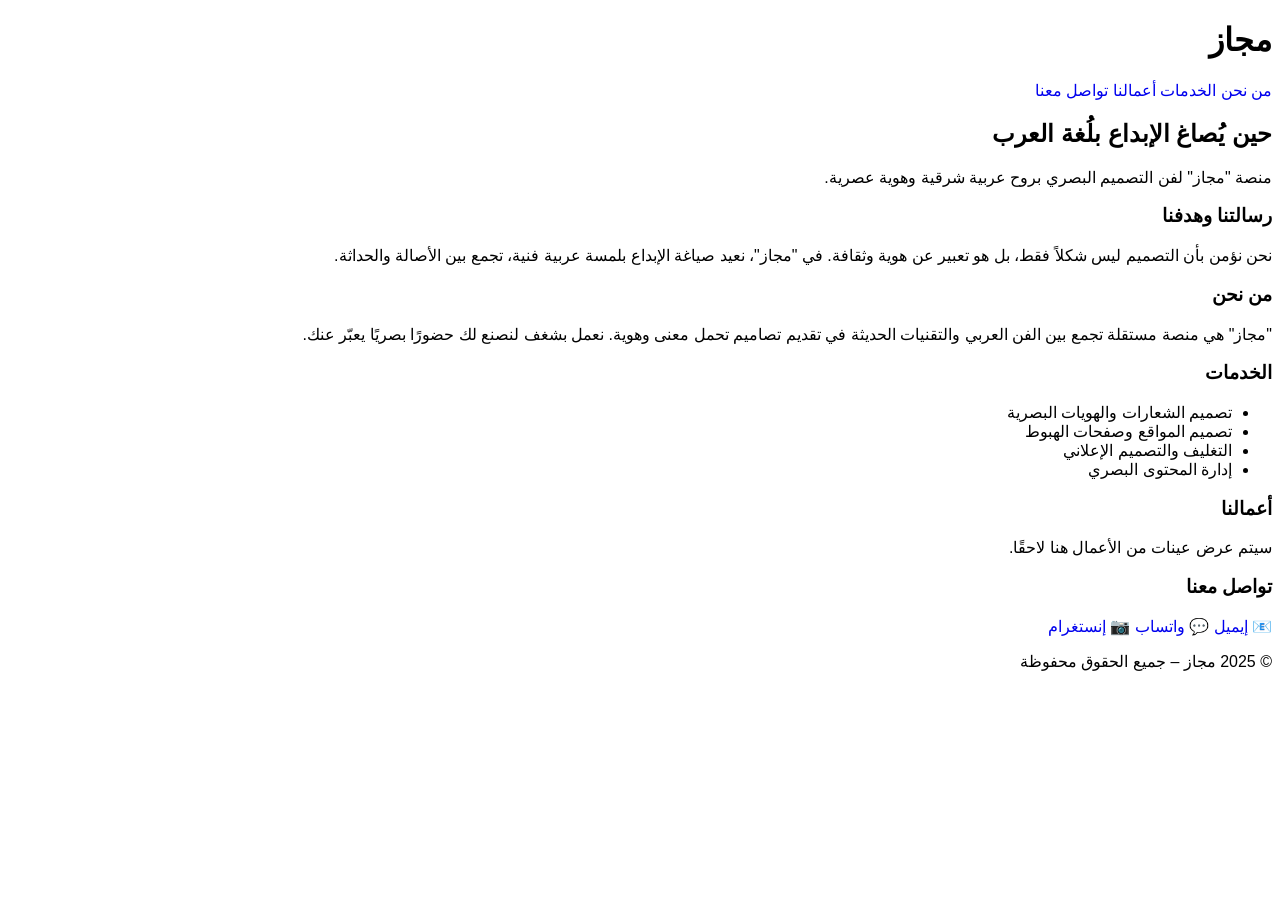
==== commit 95f6e9db: "Add files via upload" ====
--- a/index.html
+++ b/index.html
@@ -1,524 +1,83 @@
-<!DOCTYPE html>
-<html>
-
-<head>
-  <!-- Basic -->
-  <meta charset="utf-8" />
-  <meta http-equiv="X-UA-Compatible" content="IE=edge" />
-  <!-- Mobile Metas -->
-  <meta name="viewport" content="width=device-width, initial-scale=1, shrink-to-fit=no" />
-  <!-- Site Metas -->
-  <meta name="keywords" content="" />
-  <meta name="description" content="" />
-  <meta name="author" content="" />
-
-  <title>Neogym</title>
-
-  <!-- slider stylesheet -->
-  <link rel="stylesheet" type="text/css" href="https://cdnjs.cloudflare.com/ajax/libs/OwlCarousel2/2.3.4/assets/owl.carousel.min.css" />
-
-  <!-- bootstrap core css -->
-  <link rel="stylesheet" type="text/css" href="css/bootstrap.css" />
-
-  <!-- fonts style -->
-  <link href="https://fonts.googleapis.com/css?family=Poppins:400,600,700&display=swap" rel="stylesheet">
-  <!-- Custom styles for this template -->
-  <link href="css/style.css" rel="stylesheet" />
-  <!-- responsive style -->
-  <link href="css/responsive.css" rel="stylesheet" />
-</head>
-
-<body>
-  <div class="hero_area">
-    <!-- header section strats -->
-    <header class="header_section">
-      <div class="container-fluid">
-        <nav class="navbar navbar-expand-lg custom_nav-container ">
-          <a class="navbar-brand" href="index.html">
-            <span>
-              Neogym
-            </span>
-          </a>
-          <button class="navbar-toggler" type="button" data-toggle="collapse" data-target="#navbarSupportedContent" aria-controls="navbarSupportedContent" aria-expanded="false" aria-label="Toggle navigation">
-            <span class="navbar-toggler-icon"></span>
-          </button>
-
-          <div class="collapse navbar-collapse" id="navbarSupportedContent">
-            <div class="d-flex ml-auto flex-column flex-lg-row align-items-center">
-              <ul class="navbar-nav  ">
-                <li class="nav-item active">
-                  <a class="nav-link" href="index.html">Home <span class="sr-only">(current)</span></a>
-                </li>
-                <li class="nav-item ">
-                  <a class="nav-link" href="why.html"> Why us </a>
-                </li>
-                </li>
-                <li class="nav-item">
-                  <a class="nav-link" href="trainer.html"> trainers</a>
-                </li>
-                <li class="nav-item">
-                  <a class="nav-link" href="contact.html"> Contact Us</a>
-                </li>
-              </ul>
-              <div class="user_option">
-                <form class="form-inline my-2 my-lg-0 ml-0 ml-lg-4 mb-3 mb-lg-0">
-                  <button class="btn  my-2 my-sm-0 nav_search-btn" type="submit"></button>
-                </form>
-              </div>
-            </div>
-          </div>
-        </nav>
-      </div>
-    </header>
-    <!-- end header section -->
-    <!-- slider section -->
-    <section class=" slider_section position-relative">
-      <div id="carouselExampleIndicators" class="carousel slide" data-ride="carousel">
-        <div class="carousel-inner">
-          <div class="carousel-item active">
-            <div class="container">
-              <div class="col-lg-10 col-md-11 mx-auto">
-                <div class="detail-box">
-                  <div>
-                    <h3>
-                      Fitness
-                    </h3>
-                    <h2>
-                      Training
-                    </h2>
-                    <h1>
-                      Neogym
-                    </h1>
-                    <p>
-                      Lorem ipsum dolor sit amet, consectetur adipiscing elit, sed do eiusmod tempor incididunt ut labore et dolore magna aliqua. Ut enim ad minim veniam, quis nostrud exercitation ullamco laboris nisi ut aliquip ex ea commodo consequat. Duis aute irure dolor in reprehenderit in voluptate velit esse .
-                    </p>
-                    <div class="">
-                      <a href="">
-                        Contact Us
-                      </a>
-                    </div>
-                  </div>
-                </div>
-              </div>
-            </div>
-          </div>
-          <div class="carousel-item">
-            <div class="container">
-              <div class="col-lg-10 col-md-11 mx-auto">
-                <div class="detail-box">
-                  <div>
-                    <h3>
-                      Fitness
-                    </h3>
-                    <h2>
-                      Training
-                    </h2>
-                    <h1>
-                      Neogym
-                    </h1>
-                    <p>
-                      Lorem ipsum dolor sit amet, consectetur adipiscing elit, sed do eiusmod tempor incididunt ut labore et dolore magna aliqua. Ut enim ad minim veniam, quis nostrud exercitation ullamco laboris nisi ut aliquip ex ea commodo consequat. Duis aute irure dolor in reprehenderit in voluptate velit esse .
-                    </p>
-                    <div class="">
-                      <a href="">
-                        Contact Us
-                      </a>
-                    </div>
-                  </div>
-                </div>
-              </div>
-            </div>
-          </div>
-          <div class="carousel-item">
-            <div class="container">
-              <div class="col-lg-10 col-md-11 mx-auto">
-                <div class="detail-box">
-                  <div>
-                    <h3>
-                      Fitness
-                    </h3>
-                    <h2>
-                      Training
-                    </h2>
-                    <h1>
-                      Neogym
-                    </h1>
-                    <p>
-                      Lorem ipsum dolor sit amet, consectetur adipiscing elit, sed do eiusmod tempor incididunt ut labore et dolore magna aliqua. Ut enim ad minim veniam, quis nostrud exercitation ullamco laboris nisi ut aliquip ex ea commodo consequat. Duis aute irure dolor in reprehenderit in voluptate velit esse .
-                    </p>
-                    <div class="">
-                      <a href="">
-                        Contact Us
-                      </a>
-                    </div>
-                  </div>
-                </div>
-              </div>
-            </div>
-          </div>
-          <div class="carousel-item">
-            <div class="container">
-              <div class="col-lg-10 col-md-11 mx-auto">
-                <div class="detail-box">
-                  <div>
-                    <h3>
-                      Fitness
-                    </h3>
-                    <h2>
-                      Training
-                    </h2>
-                    <h1>
-                      Neogym
-                    </h1>
-                    <p>
-                      Lorem ipsum dolor sit amet, consectetur adipiscing elit, sed do eiusmod tempor incididunt ut labore et dolore magna aliqua. Ut enim ad minim veniam, quis nostrud exercitation ullamco laboris nisi ut aliquip ex ea commodo consequat. Duis aute irure dolor in reprehenderit in voluptate velit esse .
-                    </p>
-                    <div class="">
-                      <a href="">
-                        Contact Us
-                      </a>
-                    </div>
-                  </div>
-                </div>
-              </div>
-            </div>
-          </div>
-          <div class="carousel-item">
-            <div class="container">
-              <div class="col-lg-10 col-md-11 mx-auto">
-                <div class="detail-box">
-                  <div>
-                    <h3>
-                      Fitness
-                    </h3>
-                    <h2>
-                      Training
-                    </h2>
-                    <h1>
-                      Neogym
-                    </h1>
-                    <p>
-                      Lorem ipsum dolor sit amet, consectetur adipiscing elit, sed do eiusmod tempor incididunt ut labore et dolore magna aliqua. Ut enim ad minim veniam, quis nostrud exercitation ullamco laboris nisi ut aliquip ex ea commodo consequat. Duis aute irure dolor in reprehenderit in voluptate velit esse .
-                    </p>
-                    <div class="">
-                      <a href="">
-                        Contact Us
-                      </a>
-                    </div>
-                  </div>
-                </div>
-              </div>
-            </div>
-          </div>
-        </div>
-        <ol class="carousel-indicators">
-          <li data-target="#carouselExampleIndicators" data-slide-to="0" class="active"></li>
-          <li data-target="#carouselExampleIndicators" data-slide-to="1"></li>
-          <li data-target="#carouselExampleIndicators" data-slide-to="2"></li>
-          <li data-target="#carouselExampleIndicators" data-slide-to="3"></li>
-          <li data-target="#carouselExampleIndicators" data-slide-to="4"></li>
-        </ol>
-      </div>
-    </section>
-    <!-- end slider section -->
-  </div>
-
-
-  <!-- Us section -->
-
-  <section class="us_section layout_padding">
-    <div class="container">
-      <div class="heading_container">
-        <h2>
-          Why Choose Us
-        </h2>
-      </div>
-
-      <div class="us_container ">
-        <div class="row">
-          <div class="col-lg-3 col-md-6">
-            <div class="box">
-              <div class="img-box">
-                <img src="images/u-1.png" alt="">
-              </div>
-              <div class="detail-box">
-                <h5>
-                  QUALITY EQUIPMENT
-                </h5>
-                <p>
-                  ipsum dolor sit amet, consectetur adipiscing elit, sed do eiusmod tempor
-                </p>
-              </div>
-            </div>
-          </div>
-          <div class="col-lg-3 col-md-6">
-            <div class="box">
-              <div class="img-box">
-                <img src="images/u-4.png" alt="">
-              </div>
-              <div class="detail-box">
-                <h5>
-                  NUTRITION
-                </h5>
-                <p>
-                  ipsum dolor sit amet, consectetur adipiscing elit, sed do eiusmod tempor
-                </p>
-              </div>
-            </div>
-          </div>
-          <div class="col-lg-3 col-md-6">
-            <div class="box">
-              <div class="img-box">
-                <img src="images/u-2.png" alt="">
-              </div>
-              <div class="detail-box">
-                <h5>
-                  HEALTHY DIET PLAN
-                </h5>
-                <p>
-                  ipsum dolor sit amet, consectetur adipiscing elit, sed do eiusmod tempor
-                </p>
-              </div>
-            </div>
-          </div>
-          <div class="col-lg-3 col-md-6">
-            <div class="box">
-              <div class="img-box">
-                <img src="images/u-3.png" alt="">
-              </div>
-              <div class="detail-box">
-                <h5>
-                  SPORT TRAINING
-                </h5>
-                <p>
-                  ipsum dolor sit amet, consectetur adipiscing elit, sed do eiusmod tempor
-                </p>
-              </div>
-            </div>
-          </div>
-        </div>
-      </div>
-    </div>
-  </section>
-
-  <!-- end us section -->
-
-
-  <!-- heathy section -->
-
-  <section class="heathy_section layout_padding">
-    <div class="container">
-
-      <div class="row">
-        <div class="col-md-12 mx-auto">
-          <div class="detail-box">
-            <h2>
-              HEALTHY MIND, HEALTHY BODY
-            </h2>
-            <p>
-              Lorem ipsum dolor sit amet, consectetur adipiscing elit, sed do eiusmod tempor incididunt ut labore et dolore magna aliqua. Ut enim ad minim veniam, quis nostrud exercitation ullamco laboris nisi ut aliquip ex ea commodo consequat. Duis aute irure dolor in reprehenderit in voluptate velit esse cillumLorem ipsum dolor sit amet, consectetur adipiscing elit, sed do eiusmod tempor incididunt ut labore et dolore magna aliqua. Ut enim ad minim veniam, quis nostrud exercitation ullamco laboris nisi ut aliquip ex ea commodo consequat. Duis aute irure dolor in reprehenderit in voluptate velit esse cillum
-            </p>
-            <div class="btn-box">
-              <a href="">
-                READ MORE
-              </a>
-            </div>
-          </div>
-        </div>
-      </div>
-
-    </div>
-  </section>
-
-  <!-- end heathy section -->
-
-  <!-- trainer section -->
-
-  <section class="trainer_section layout_padding">
-    <div class="container">
-      <div class="heading_container">
-        <h2>
-          Our Gym Trainers
-        </h2>
-      </div>
-      <div class="row">
-        <div class="col-lg-4 col-md-6 mx-auto">
-          <div class="box">
-            <div class="name">
-              <h5>
-                Smirth Jon
-              </h5>
-            </div>
-            <div class="img-box">
-              <img src="images/t1.jpg" alt="">
-            </div>
-            <div class="social_box">
-              <a href="">
-                <img src="images/facebook-logo.png" alt="">
-              </a>
-              <a href="">
-                <img src="images/twitter.png" alt="">
-              </a>
-              <a href="">
-                <img src="images/instagram-logo.png" alt="">
-              </a>
-            </div>
-          </div>
-        </div>
-        <div class="col-lg-4 col-md-6 mx-auto">
-          <div class="box">
-            <div class="name">
-              <h5>
-                Jean Doe
-              </h5>
-            </div>
-            <div class="img-box">
-              <img src="images/t2.jpg" alt="">
-            </div>
-            <div class="social_box">
-              <a href="">
-                <img src="images/facebook-logo.png" alt="">
-              </a>
-              <a href="">
-                <img src="images/twitter.png" alt="">
-              </a>
-              <a href="">
-                <img src="images/instagram-logo.png" alt="">
-              </a>
-            </div>
-          </div>
-        </div>
-        <div class="col-lg-4 col-md-6 mx-auto">
-          <div class="box">
-            <div class="name">
-              <h5>
-                Alex Den
-              </h5>
-            </div>
-            <div class="img-box">
-              <img src="images/t3.jpg" alt="">
-            </div>
-            <div class="social_box">
-              <a href="">
-                <img src="images/facebook-logo.png" alt="">
-              </a>
-              <a href="">
-                <img src="images/twitter.png" alt="">
-              </a>
-              <a href="">
-                <img src="images/instagram-logo.png" alt="">
-              </a>
-            </div>
-          </div>
-        </div>
-      </div>
-    </div>
-  </section>
-
-  <!-- end trainer section -->
-
-  <!-- contact section -->
-
-  <section class="contact_section ">
-    <div class="container-fluid">
-      <div class="row">
-        <div class="col-md-6 px-0">
-          <div class="img-box">
-            <img src="images/contact-img.jpg" alt="">
-          </div>
-        </div>
-        <div class="col-lg-5 col-md-6">
-          <div class="form_container pr-0 pr-lg-5 mr-0 mr-lg-2">
-            <div class="heading_container">
-              <h2>
-                Contact Us
-              </h2>
-            </div>
-            <form action="">
-              <div>
-                <input type="text" placeholder="Name" />
-              </div>
-              <div>
-                <input type="email" placeholder="Email" />
-              </div>
-              <div>
-                <input type="text" placeholder="Phone Number" />
-              </div>
-              <div>
-                <input type="text" class="message-box" placeholder="Message" />
-              </div>
-              <div class="d-flex ">
-                <button>
-                  Send
-                </button>
-              </div>
-            </form>
-          </div>
-        </div>
-      </div>
-    </div>
-  </section>
-
-  <!-- end contact section -->
-
-  <!-- info section -->
-  <section class="info_section layout_padding2">
-    <div class="container">
-      <div class="info_items">
-        <a href="">
-          <div class="item ">
-            <div class="img-box box-1">
-              <img src="" alt="">
-            </div>
-            <div class="detail-box">
-              <p>
-                Location
-              </p>
-            </div>
-          </div>
-        </a>
-        <a href="">
-          <div class="item ">
-            <div class="img-box box-2">
-              <img src="" alt="">
-            </div>
-            <div class="detail-box">
-              <p>
-                +02 1234567890
-              </p>
-            </div>
-          </div>
-        </a>
-        <a href="">
-          <div class="item ">
-            <div class="img-box box-3">
-              <img src="" alt="">
-            </div>
-            <div class="detail-box">
-              <p>
-                demo@gmail.com
-              </p>
-            </div>
-          </div>
-        </a>
-      </div>
-    </div>
-  </section>
-
-  <!-- end info_section -->
-
-  <!-- footer section -->
-  <footer class="container-fluid footer_section">
-    <p>
-      &copy; 2020 All Rights Reserved. Design by
-      <a href="https://html.design/">Free Html Templates</a>
-    </p>
-  </footer>
-  <!-- footer section -->
-
-  <script src="js/jquery-3.4.1.min.js"></script>
-  <script src="js/bootstrap.js"></script>
-
-</body>
-
-</html>+
+<!DOCTYPE html>
+<html lang="ar" dir="rtl">
+<head>
+  <meta charset="UTF-8" />
+  <meta name="viewport" content="width=device-width, initial-scale=1.0" />
+  <title>مجاز - منصة التصميم العربي</title>
+  <link rel="stylesheet" href="style.css" />
+  <link rel="preconnect" href="https://fonts.googleapis.com" />
+  <link rel="preconnect" href="https://fonts.gstatic.com" crossorigin />
+  <link href="https://fonts.googleapis.com/css2?family=Cairo:wght@400;700&display=swap" rel="stylesheet" />
+</head>
+<body>
+  <header>
+    <div class="container">
+      <h1 class="logo">مجاز</h1>
+      <nav>
+        <a href="#about">من نحن</a>
+        <a href="#services">الخدمات</a>
+        <a href="#work">أعمالنا</a>
+        <a href="#contact">تواصل معنا</a>
+      </nav>
+    </div>
+  </header>
+
+  <section class="hero">
+    <div class="container">
+      <h2>حين يُصاغ الإبداع بلُغة العرب</h2>
+      <p>منصة "مجاز" لفن التصميم البصري بروح عربية شرقية وهوية عصرية.</p>
+    </div>
+  </section>
+
+  <section id="mission" class="section">
+    <div class="container">
+      <h3>رسالتنا وهدفنا</h3>
+      <p>نحن نؤمن بأن التصميم ليس شكلاً فقط، بل هو تعبير عن هوية وثقافة. في "مجاز"، نعيد صياغة الإبداع بلمسة عربية فنية، تجمع بين الأصالة والحداثة.</p>
+    </div>
+  </section>
+
+  <section id="about" class="section">
+    <div class="container">
+      <h3>من نحن</h3>
+      <p>"مجاز" هي منصة مستقلة تجمع بين الفن العربي والتقنيات الحديثة في تقديم تصاميم تحمل معنى وهوية. نعمل بشغف لنصنع لك حضورًا بصريًا يعبّر عنك.</p>
+    </div>
+  </section>
+
+  <section id="services" class="section">
+    <div class="container">
+      <h3>الخدمات</h3>
+      <ul class="services-list">
+        <li>تصميم الشعارات والهويات البصرية</li>
+        <li>تصميم المواقع وصفحات الهبوط</li>
+        <li>التغليف والتصميم الإعلاني</li>
+        <li>إدارة المحتوى البصري</li>
+      </ul>
+    </div>
+  </section>
+
+  <section id="work" class="section">
+    <div class="container">
+      <h3>أعمالنا</h3>
+      <p>سيتم عرض عينات من الأعمال هنا لاحقًا.</p>
+    </div>
+  </section>
+
+  <section id="contact" class="section">
+    <div class="container">
+      <h3>تواصل معنا</h3>
+      <div class="socials">
+        <a href="mailto:hello@majaz.com" target="_blank">📧 إيميل</a>
+        <a href="https://wa.me/123456789" target="_blank">💬 واتساب</a>
+        <a href="https://instagram.com/majaz" target="_blank">📷 إنستغرام</a>
+      </div>
+    </div>
+  </section>
+
+  <footer>
+    <div class="container">
+      <p>© 2025 مجاز – جميع الحقوق محفوظة</p>
+    </div>
+  </footer>
+</body>
+</html>
--- a/style.css
+++ b/style.css
@@ -0,0 +1,593 @@
+body {
+  font-family: 'Poppins', sans-serif;
+  color: #000000;
+  background-color: #ffffff;
+}
+
+.layout_padding {
+  padding-top: 120px;
+  padding-bottom: 120px;
+}
+
+.layout_padding2 {
+  padding-top: 45px;
+  padding-bottom: 45px;
+}
+
+.layout_padding2-top {
+  padding-top: 45px;
+}
+
+.layout_padding2-bottom {
+  padding-bottom: 45px;
+}
+
+.layout_padding-top {
+  padding-top: 120px;
+}
+
+.layout_padding-bottom {
+  padding-bottom: 120px;
+}
+
+.heading_container {
+  display: -webkit-box;
+  display: -ms-flexbox;
+  display: flex;
+  -webkit-box-pack: center;
+      -ms-flex-pack: center;
+          justify-content: center;
+  text-align: center;
+}
+
+.heading_container h2 {
+  font-weight: bold;
+  position: relative;
+  padding-bottom: 5px;
+  text-transform: uppercase;
+}
+
+.heading_container h2::before {
+  content: "";
+  position: absolute;
+  bottom: 0;
+  left: 50%;
+  width: 55px;
+  height: 5px;
+  background-color: #ff2953;
+  -webkit-transform: translateX(-50%);
+          transform: translateX(-50%);
+}
+
+/*header section*/
+.hero_area {
+  height: 100vh;
+  display: -webkit-box;
+  display: -ms-flexbox;
+  display: flex;
+  -webkit-box-orient: vertical;
+  -webkit-box-direction: normal;
+      -ms-flex-direction: column;
+          flex-direction: column;
+  background-image: url(../images/hero-bg.jpg);
+  background-size: cover;
+  background-attachment: fixed;
+}
+
+.sub_page .hero_area {
+  height: auto;
+}
+
+.sub_page .who_section.layout_padding {
+  padding-top: 0;
+}
+
+.hero_area.sub_pages {
+  height: auto;
+}
+
+.header_section .container-fluid {
+  padding-right: 25px;
+  padding-left: 25px;
+}
+
+.header_section .nav_container {
+  margin: 0 auto;
+}
+
+.custom_nav-container.navbar-expand-lg .navbar-nav .nav-item .nav-link {
+  margin: 10px 30px;
+  padding: 0;
+  padding-bottom: 3px;
+  color: #ffffff;
+  text-align: center;
+  position: relative;
+  text-transform: uppercase;
+  font-size: 15px;
+}
+
+.custom_nav-container.navbar-expand-lg .navbar-nav .nav-item .nav-link::after {
+  display: none;
+  content: "";
+  position: absolute;
+  left: 0;
+  bottom: 0;
+  width: 100%;
+  height: 3px;
+  border-radius: 5px;
+  background-color: #ffffff;
+}
+
+.custom_nav-container.navbar-expand-lg .navbar-nav .nav-item.active a::after, .custom_nav-container.navbar-expand-lg .navbar-nav .nav-item:hover a::after {
+  display: block;
+  background-color: #ff2953;
+}
+
+a,
+a:hover,
+a:focus {
+  text-decoration: none;
+}
+
+a:hover,
+a:focus {
+  color: initial;
+}
+
+.btn,
+.btn:focus {
+  outline: none !important;
+  -webkit-box-shadow: none;
+          box-shadow: none;
+}
+
+.user_option {
+  display: -webkit-box;
+  display: -ms-flexbox;
+  display: flex;
+  -webkit-box-align: center;
+      -ms-flex-align: center;
+          align-items: center;
+}
+
+.user_option a {
+  color: #ffffff;
+  margin: 10px 30px;
+}
+
+.custom_nav-container .nav_search-btn {
+  background-image: url(../images/search-icon.png);
+  background-size: 22px;
+  background-repeat: no-repeat;
+  background-position-y: 7px;
+  width: 35px;
+  height: 35px;
+  padding: 0;
+  border: none;
+}
+
+.navbar-brand {
+  display: -webkit-box;
+  display: -ms-flexbox;
+  display: flex;
+  -webkit-box-align: center;
+      -ms-flex-align: center;
+          align-items: center;
+  position: relative;
+}
+
+.navbar-brand span {
+  font-size: 22px;
+  text-transform: uppercase;
+  font-weight: bold;
+  color: #ffffff;
+  position: relative;
+  z-index: 3;
+}
+
+.custom_nav-container {
+  z-index: 99999;
+  padding: 15px 0;
+}
+
+.custom_nav-container .navbar-toggler {
+  outline: none;
+}
+
+.custom_nav-container .navbar-toggler .navbar-toggler-icon {
+  background-image: url(../images/menu.png);
+  background-size: 55px;
+}
+
+/*end header section*/
+.slider_section {
+  -webkit-box-flex: 1;
+      -ms-flex: 1;
+          flex: 1;
+  display: -webkit-box;
+  display: -ms-flexbox;
+  display: flex;
+  -webkit-box-align: center;
+      -ms-flex-align: center;
+          align-items: center;
+  color: #ffffff;
+}
+
+.slider_section #carouselExampleIndicators {
+  width: 100%;
+}
+
+.slider_section .row {
+  -webkit-box-align: center;
+      -ms-flex-align: center;
+          align-items: center;
+}
+
+.slider_section .box {
+  margin: 125px 0;
+}
+
+.slider_section .detail-box {
+  text-align: center;
+}
+
+.slider_section .detail-box h1,
+.slider_section .detail-box h2,
+.slider_section .detail-box h3 {
+  text-transform: uppercase;
+  font-weight: bold;
+}
+
+.slider_section .detail-box h2 {
+  font-size: 2.5rem;
+}
+
+.slider_section .detail-box h1 {
+  font-size: 3.5rem;
+  font-weight: bold;
+  letter-spacing: .5rem;
+}
+
+.slider_section .detail-box p {
+  margin-top: 25px;
+}
+
+.slider_section .detail-box a {
+  display: inline-block;
+  padding: 8px 35px;
+  background-color: transparent;
+  border: 1.5px solid #ffffff;
+  color: #ffffff;
+  border-radius: 0px;
+  -webkit-transition: -webkit-transform 0.3s;
+  transition: -webkit-transform 0.3s;
+  transition: transform 0.3s;
+  transition: transform 0.3s, -webkit-transform 0.3s;
+  text-transform: uppercase;
+  margin-top: 35px;
+}
+
+.slider_section .detail-box a:hover {
+  background-color: #ffffff;
+  color: #000000;
+}
+
+.slider_section #carouselExampleIndicators .carousel-indicators {
+  position: unset;
+  margin: 0;
+  margin-top: 45px;
+  -webkit-box-align: center;
+      -ms-flex-align: center;
+          align-items: center;
+}
+
+.slider_section #carouselExampleIndicators .carousel-indicators li {
+  width: 14px;
+  height: 14px;
+  background-color: transparent;
+  border: 2px solid #ffffff;
+  border-radius: 100%;
+  opacity: 1;
+}
+
+.slider_section #carouselExampleIndicators .carousel-indicators li.active {
+  border: 4px solid #ffffff;
+}
+
+.us_section {
+  background-image: url(../images/us-bg.jpg);
+  background-size: cover;
+  background-attachment: fixed;
+  color: #ffffff;
+}
+
+.us_section .us_container {
+  padding-top: 25px;
+}
+
+.us_section .us_container .box {
+  display: -webkit-box;
+  display: -ms-flexbox;
+  display: flex;
+  -webkit-box-orient: vertical;
+  -webkit-box-direction: normal;
+      -ms-flex-direction: column;
+          flex-direction: column;
+  -webkit-box-align: center;
+      -ms-flex-align: center;
+          align-items: center;
+  text-align: center;
+  margin: 25px 10px 0 10px;
+}
+
+.us_section .us_container .box .img-box {
+  height: 100px;
+  display: -webkit-box;
+  display: -ms-flexbox;
+  display: flex;
+  -webkit-box-align: center;
+      -ms-flex-align: center;
+          align-items: center;
+  -webkit-box-pack: center;
+      -ms-flex-pack: center;
+          justify-content: center;
+}
+
+.us_section .us_container .box .img-box img {
+  max-width: 100%;
+}
+
+.us_section .us_container .box .detail-box h5 {
+  font-weight: bold;
+}
+
+.heathy_section {
+  background-image: url(../images/healthy-bg.jpg);
+  background-size: cover;
+  background-attachment: fixed;
+  color: #ffffff;
+  text-align: center;
+}
+
+.heathy_section h2 {
+  font-weight: bold;
+}
+
+.heathy_section p {
+  margin-top: 35px;
+}
+
+.heathy_section .btn-box {
+  display: -webkit-box;
+  display: -ms-flexbox;
+  display: flex;
+  -webkit-box-pack: center;
+      -ms-flex-pack: center;
+          justify-content: center;
+  margin-top: 45px;
+}
+
+.heathy_section .btn-box a {
+  display: inline-block;
+  padding: 8px 35px;
+  background-color: transparent;
+  border: 1.5px solid #ffffff;
+  color: #ffffff;
+  border-radius: 0;
+  -webkit-transition: -webkit-transform 0.3s;
+  transition: -webkit-transform 0.3s;
+  transition: transform 0.3s;
+  transition: transform 0.3s, -webkit-transform 0.3s;
+  text-transform: uppercase;
+}
+
+.heathy_section .btn-box a:hover {
+  background-color: #ffffff;
+  color: #000000;
+}
+
+.trainer_section {
+  background-image: url(../images/trainer-bg.jpg);
+  background-size: cover;
+  background-attachment: fixed;
+  color: #ffffff;
+}
+
+.trainer_section .box {
+  margin-top: 55px;
+  display: -webkit-box;
+  display: -ms-flexbox;
+  display: flex;
+  -webkit-box-orient: vertical;
+  -webkit-box-direction: normal;
+      -ms-flex-direction: column;
+          flex-direction: column;
+  -webkit-box-align: center;
+      -ms-flex-align: center;
+          align-items: center;
+  text-align: center;
+}
+
+.trainer_section .box .name h5 {
+  font-weight: bold;
+  margin-bottom: 15px;
+}
+
+.trainer_section .box .img-box {
+  border-radius: 15px;
+  overflow: hidden;
+}
+
+.trainer_section .box .img-box img {
+  width: 100%;
+}
+
+.trainer_section .box .social_box {
+  display: -webkit-box;
+  display: -ms-flexbox;
+  display: flex;
+  -webkit-box-pack: justify;
+      -ms-flex-pack: justify;
+          justify-content: space-between;
+  width: 225px;
+  padding: 12px 45px;
+  background-color: #ffffff;
+  border-radius: 50px;
+  margin-top: -25px;
+}
+
+.contact_section {
+  position: relative;
+  background-color: #27223f;
+  color: #ffffff;
+}
+
+.contact_section .heading_container {
+  -webkit-box-pack: start;
+      -ms-flex-pack: start;
+          justify-content: start;
+}
+
+.contact_section .heading_container h2::before {
+  text-align: left;
+  left: 0;
+  -webkit-transform: none;
+          transform: none;
+}
+
+.contact_section .row {
+  -webkit-box-align: center;
+      -ms-flex-align: center;
+          align-items: center;
+}
+
+.contact_section .img-box img {
+  width: 100%;
+}
+
+.contact_section .form_container {
+  padding: 45px 0 45px 15px;
+}
+
+.contact_section input {
+  width: 100%;
+  border: none;
+  background-color: #ffffff;
+  outline: none;
+  color: #000000;
+  margin-top: 25px;
+  padding: 12px;
+}
+
+.contact_section input::-webkit-input-placeholder {
+  color: #2a2a2c;
+}
+
+.contact_section input:-ms-input-placeholder {
+  color: #2a2a2c;
+}
+
+.contact_section input::-ms-input-placeholder {
+  color: #2a2a2c;
+}
+
+.contact_section input::placeholder {
+  color: #2a2a2c;
+}
+
+.contact_section input.message-box {
+  padding: 45px 12px;
+}
+
+.contact_section button {
+  padding: 10px 65px;
+  outline: none;
+  border: none;
+  color: #ffffff;
+  background: #ff2953;
+  margin: 45px 0 0 auto;
+  text-transform: uppercase;
+}
+
+.info_section {
+  background-color: #252233;
+}
+
+.info_items {
+  width: 70%;
+  margin: 0 auto;
+  display: -webkit-box;
+  display: -ms-flexbox;
+  display: flex;
+  -webkit-box-pack: justify;
+      -ms-flex-pack: justify;
+          justify-content: space-between;
+}
+
+.info_items .item {
+  width: 200px;
+  display: -webkit-box;
+  display: -ms-flexbox;
+  display: flex;
+  -webkit-box-orient: vertical;
+  -webkit-box-direction: normal;
+      -ms-flex-direction: column;
+          flex-direction: column;
+  -webkit-box-align: center;
+      -ms-flex-align: center;
+          align-items: center;
+  text-align: center;
+}
+
+.info_items .item .img-box {
+  width: 80px;
+  height: 80px;
+  border-radius: 100%;
+  background-repeat: no-repeat;
+  background-position: center;
+}
+
+.info_items .item .detail-box {
+  margin-top: 5px;
+  color: #fff;
+}
+
+.info_items {
+  position: relative;
+}
+
+.info_items a {
+  position: relative;
+}
+
+.info_items .item .img-box.box-1 {
+  background-image: url(../images/location-white.png);
+}
+
+.info_items .item .img-box.box-2 {
+  background-image: url(../images/telephone-white.png);
+}
+
+.info_items .item .img-box.box-3 {
+  background-image: url(../images/envelope-white.png);
+}
+
+/* footer section*/
+.footer_section {
+  background-color: #fbfdfd;
+  padding: 20px;
+  font-weight: 500;
+}
+
+.footer_section p {
+  color: #292929;
+  margin: 0;
+  text-align: center;
+}
+
+.footer_section a {
+  color: #292929;
+}
+
+/* end footer section*/
+/*# sourceMappingURL=style.css.map */
